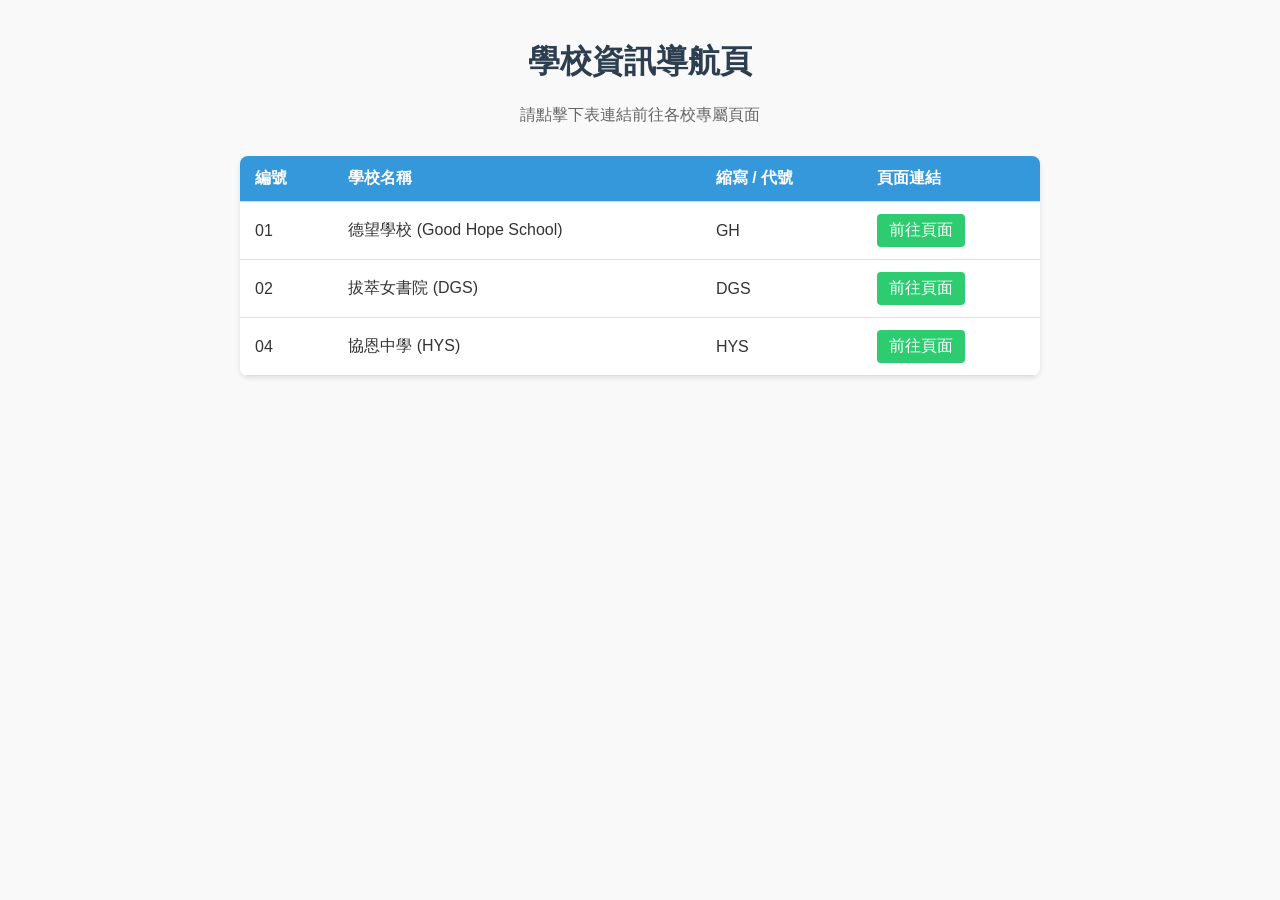
==== index.html @ 7e151144 "Add files via upload" ====
<!DOCTYPE html>
<html lang="zh-HK">
<head>
    <meta charset="UTF-8">
    <meta name="viewport" content="width=device-width, initial-scale=1.0">
    <title>學校導航目錄 Index</title>
    <style>
        body {
            font-family: Arial, "PingFang HK", "Microsoft JhengHei", sans-serif;
            max-width: 800px;
            margin: 40px auto;
            padding: 0 20px;
            background-color: #f9f9f9;
            color: #333;
        }

        h1 {
            text-align: center;
            color: #2c3e50;
        }

        .subtitle {
            text-align: center;
            color: #666;
            margin-bottom: 30px;
        }

        table {
            width: 100%;
            border-collapse: collapse;
            background-color: #fff;
            box-shadow: 0 2px 5px rgba(0, 0, 0, 0.1);
            border-radius: 8px;
            overflow: hidden;
        }

        th, td {
            padding: 12px 15px;
            text-align: left;
            border-bottom: 1px solid #ddd;
        }

        th {
            background-color: #3498db;
            color: white;
            font-weight: bold;
        }

        tr:hover {
            background-color: #f1f1f1;
        }

        .btn-link {
            display: inline-block;
            padding: 6px 12px;
            background-color: #2ecc71;
            color: white;
            text-decoration: none;
            border-radius: 4px;
            transition: background-color 0.2s ease;
        }

        .btn-link:hover {
            background-color: #27ae60;
        }
    </style>
</head>
<body>

    <h1>學校資訊導航頁</h1>
    <p class="subtitle">請點擊下表連結前往各校專屬頁面</p>

    <table>
        <thead>
            <tr>
                <th>編號</th>
                <th>學校名稱</th>
                <th>縮寫 / 代號</th>
                <th>頁面連結</th>
            </tr>
        </thead>
        <tbody>
            <tr>
                <td>01</td>
                <td>德望學校 (Good Hope School)</td>
                <td>GH</td>
                <td><a href="GH.html" class="btn-link">前往頁面</a></td>
            </tr>
            <tr>
                <td>02</td>
                <td>拔萃女書院 (DGS)</td>
                <td>DGS</td>
                <td><a href="DGS.html" class="btn-link">前往頁面</a></td>
            </tr>
           
            <tr>
                <td>04</td>
                <td>協恩中學 (HYS)</td>
                <td>HYS</td>
                <td><a href="HYS.html" class="btn-link">前往頁面</a></td>
            </tr>
        </tbody>
    </table>

</body>
</html>
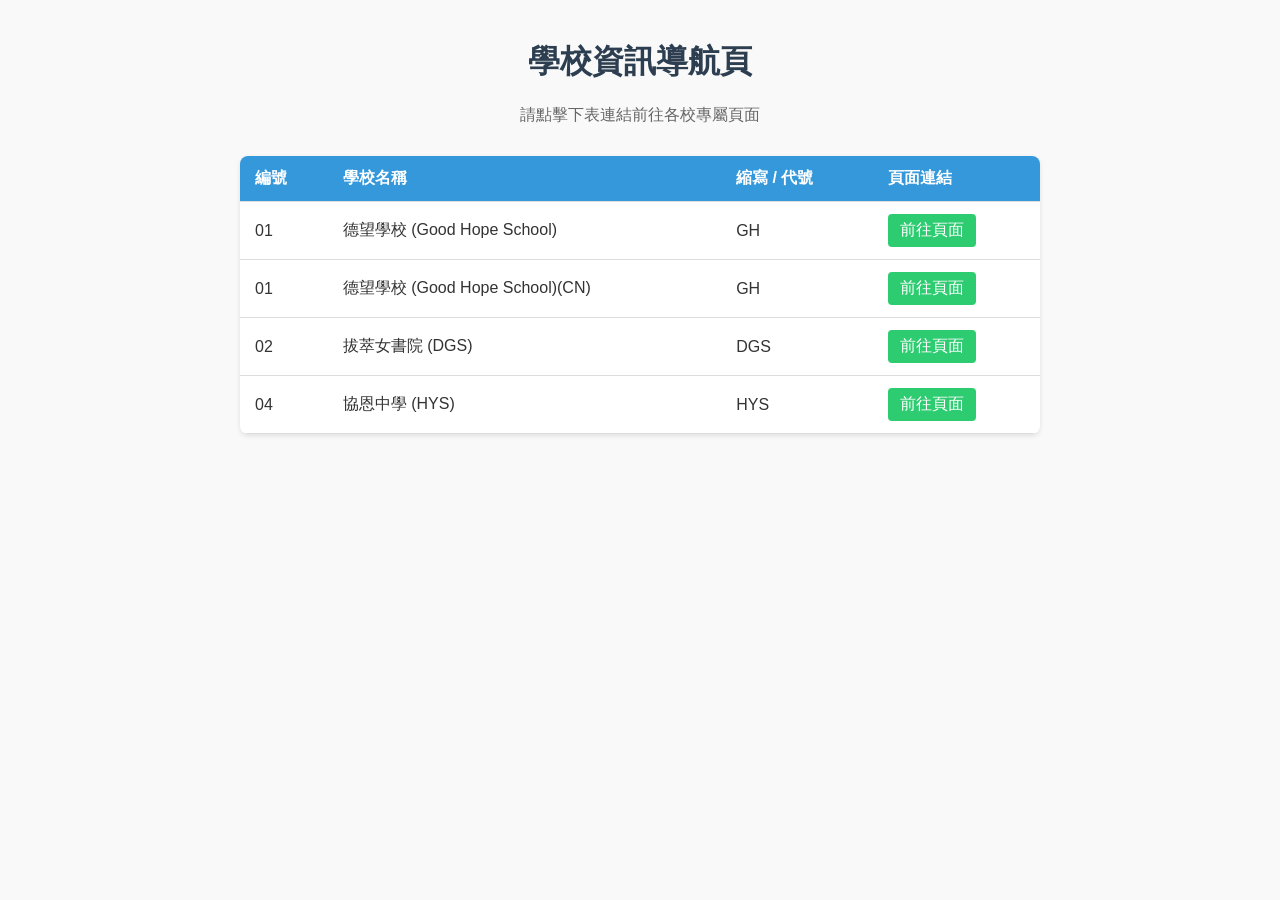
==== commit 923de80c: "Update index.html" ====
--- a/index.html
+++ b/index.html
@@ -87,6 +87,12 @@
                 <td><a href="GH.html" class="btn-link">前往頁面</a></td>
             </tr>
             <tr>
+                <td>01</td>
+                <td>德望學校 (Good Hope School)(CN)</td>
+                <td>GH</td>
+                <td><a href="ChineseWord.html" class="btn-link">前往頁面</a></td>
+            </tr>
+            <tr>
                 <td>02</td>
                 <td>拔萃女書院 (DGS)</td>
                 <td>DGS</td>
@@ -103,4 +109,4 @@
     </table>
 
 </body>
-</html>+</html>
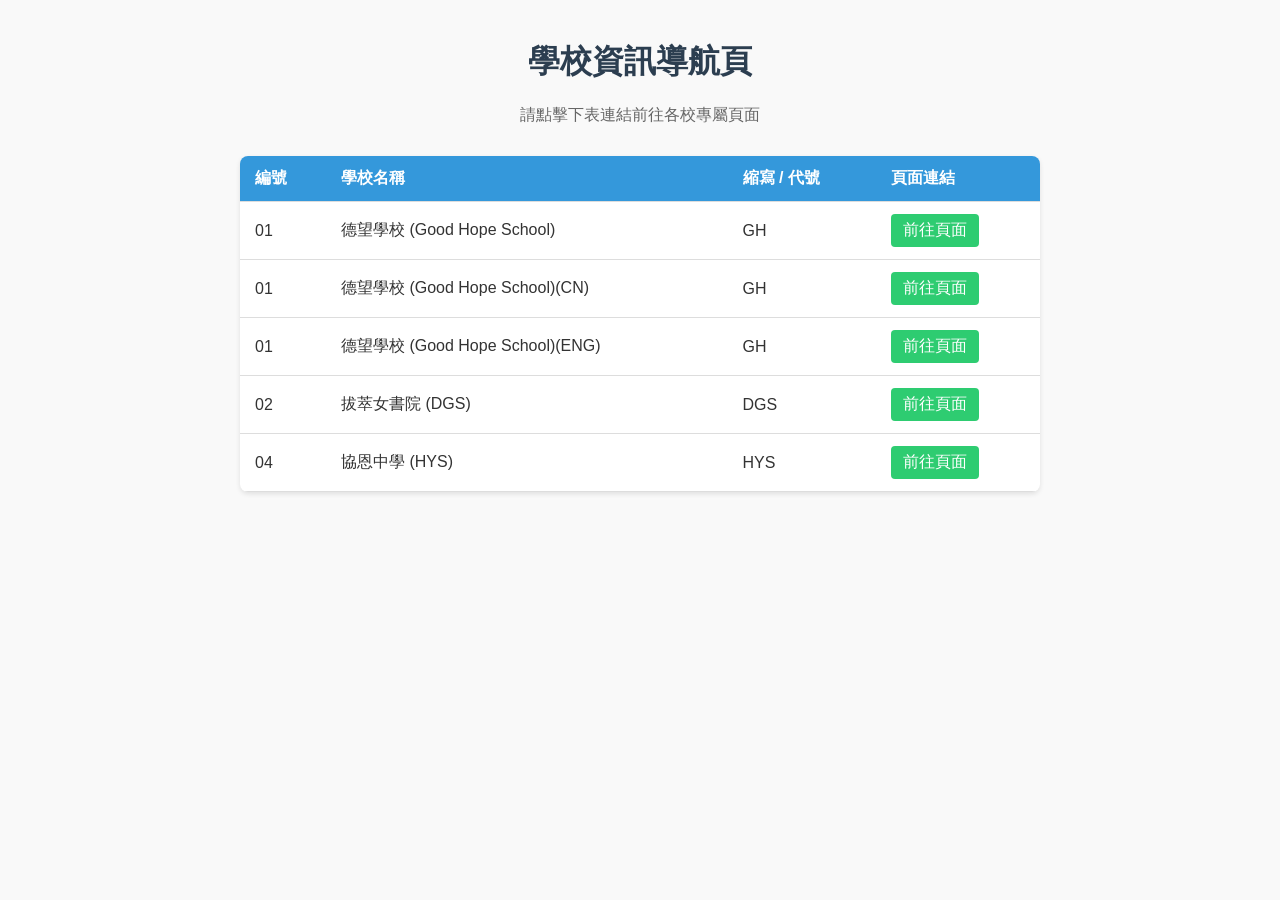
==== commit 9d3bcf24: "Update index.html" ====
--- a/index.html
+++ b/index.html
@@ -92,6 +92,12 @@
                 <td>GH</td>
                 <td><a href="ChineseWord.html" class="btn-link">前往頁面</a></td>
             </tr>
+             <tr>
+                <td>01</td>
+                <td>德望學校 (Good Hope School)(ENG)</td>
+                <td>GH</td>
+                <td><a href="https://sallymak000.github.io/YLE_Movers_private/Topics/interview_Eng.html" class="btn-link">前往頁面</a></td>
+            </tr>
             <tr>
                 <td>02</td>
                 <td>拔萃女書院 (DGS)</td>
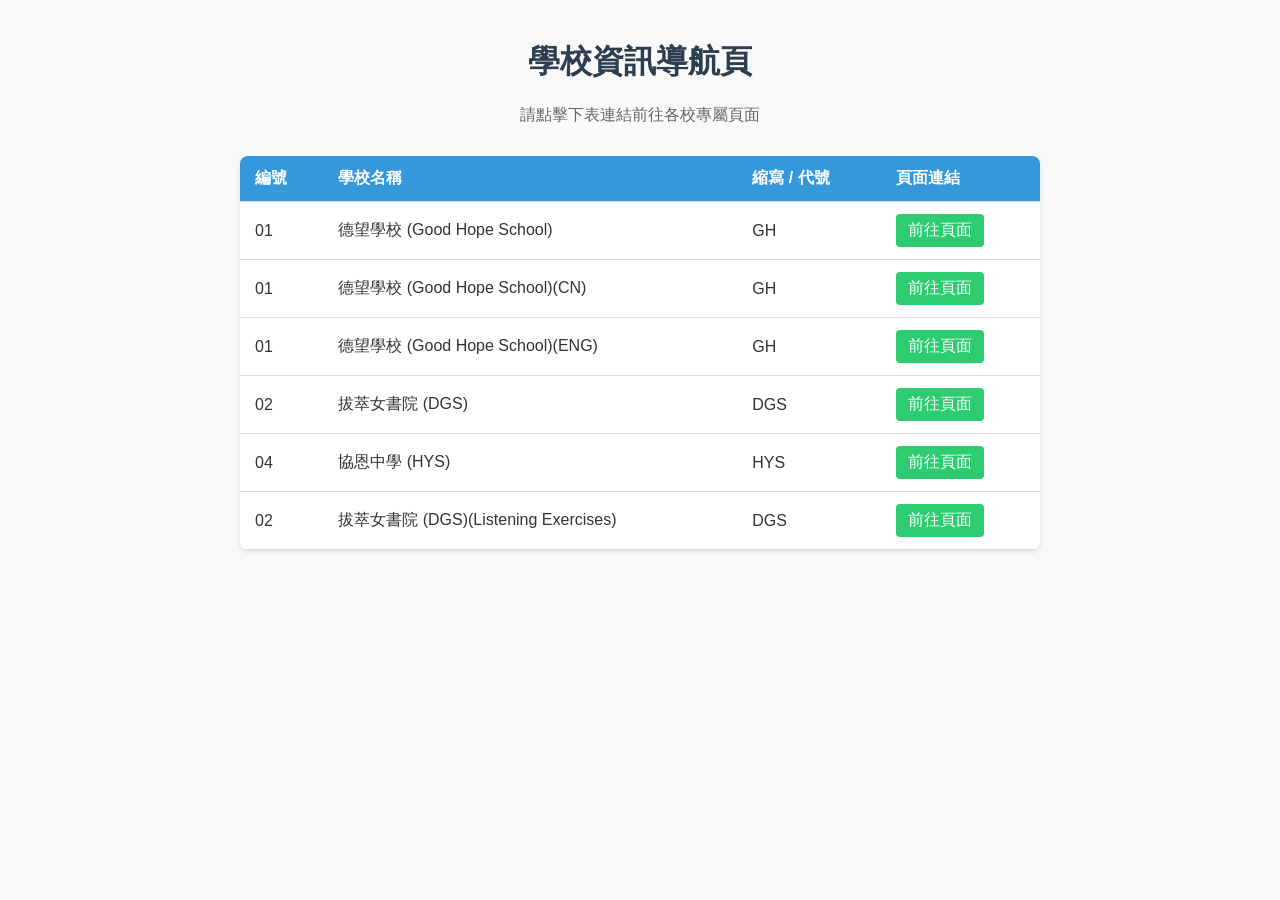
==== commit 114eafec: "Update index.html" ====
--- a/index.html
+++ b/index.html
@@ -111,6 +111,13 @@
                 <td>HYS</td>
                 <td><a href="HYS.html" class="btn-link">前往頁面</a></td>
             </tr>
+            <tr>
+                <td>02</td>
+                <td>拔萃女書院 (DGS)(Listening Exercises)</td>
+                <td>DGS</td>
+                <td><a href="audio_playlist.html" class="btn-link">前往頁面</a></td>
+            </tr>
+
         </tbody>
     </table>
 
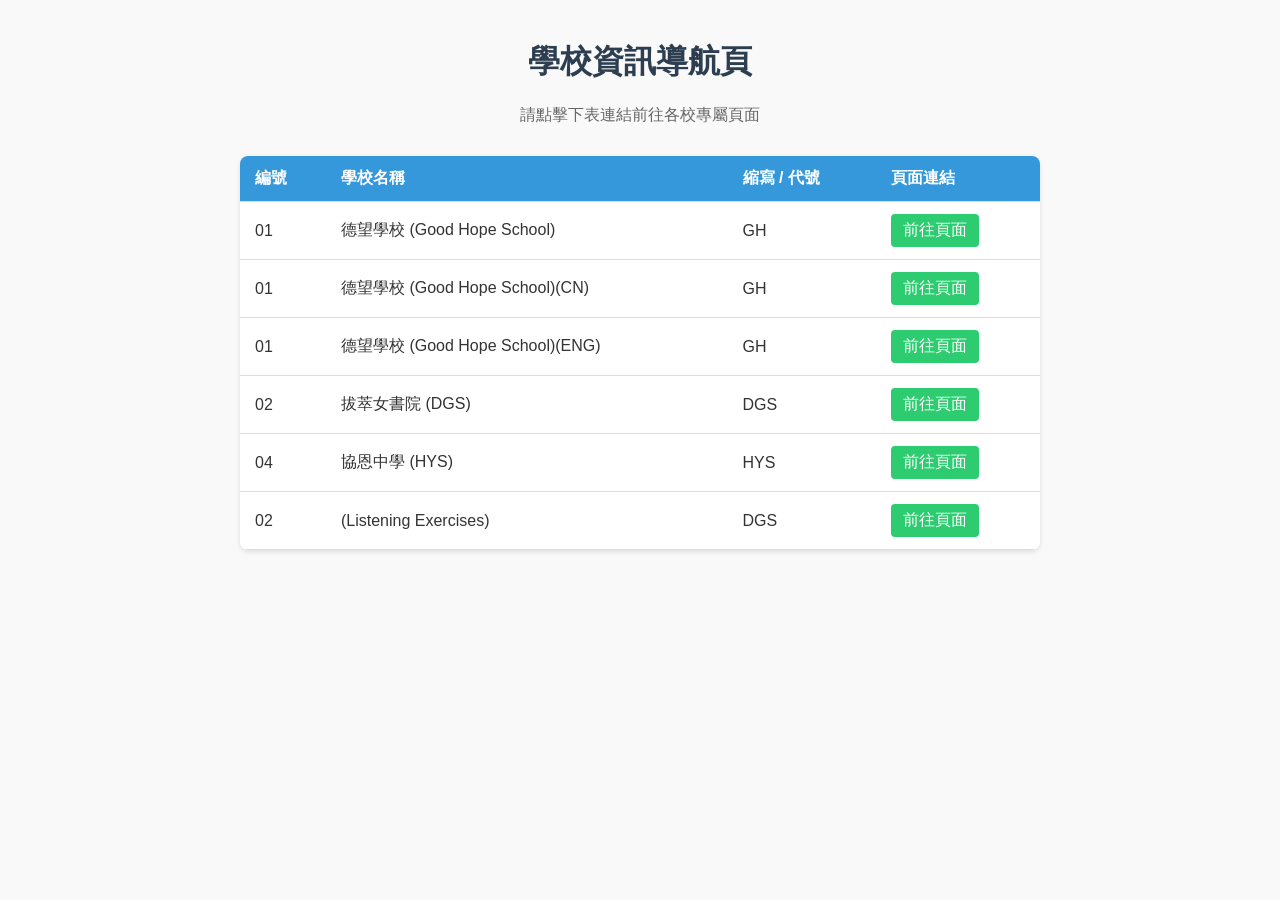
==== commit 14a56a58: "Update index.html" ====
--- a/index.html
+++ b/index.html
@@ -113,7 +113,7 @@
             </tr>
             <tr>
                 <td>02</td>
-                <td>拔萃女書院 (DGS)(Listening Exercises)</td>
+                <td>(Listening Exercises)</td>
                 <td>DGS</td>
                 <td><a href="audio_playlist.html" class="btn-link">前往頁面</a></td>
             </tr>
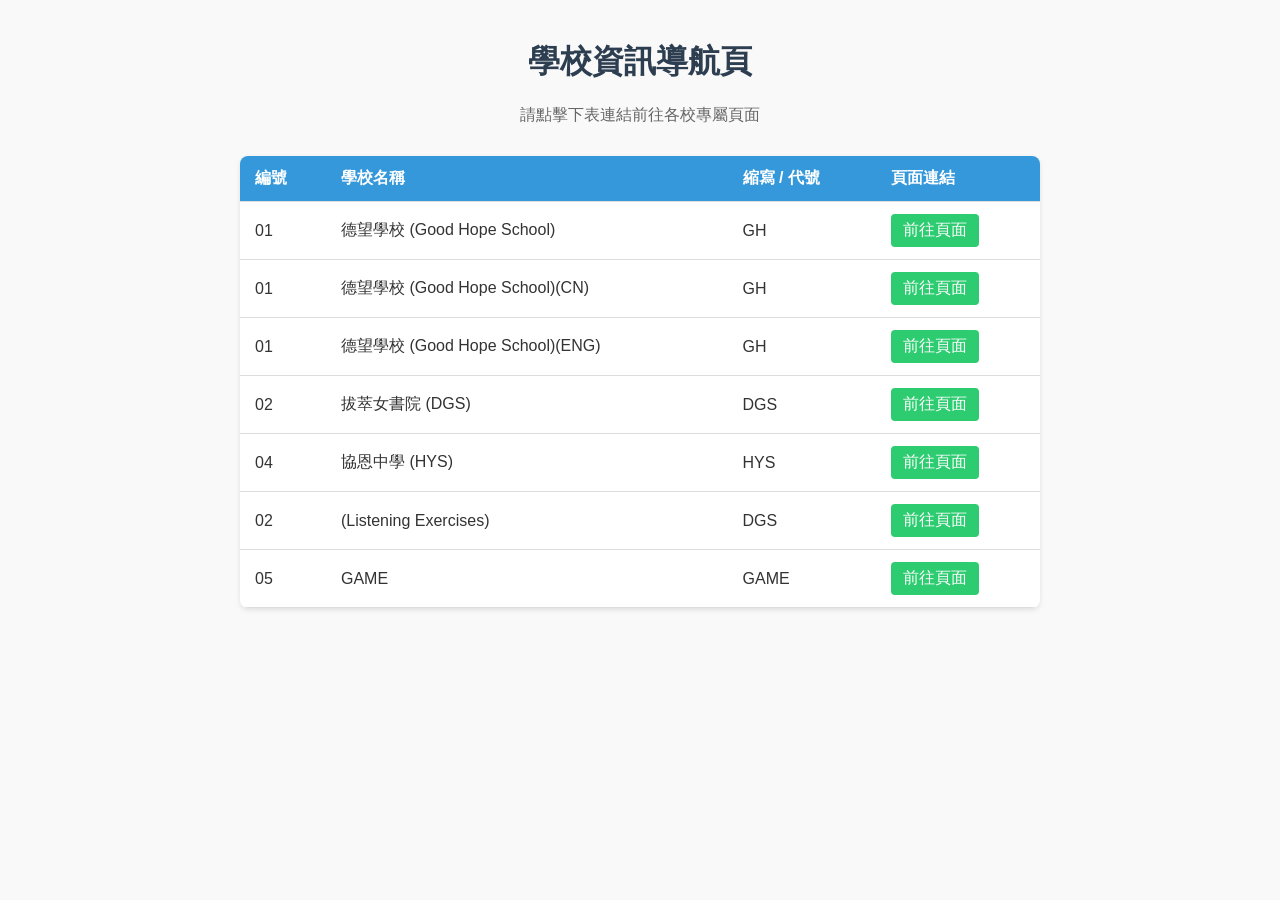
==== commit 3f9b2e4f: "Update index.html" ====
--- a/index.html
+++ b/index.html
@@ -117,6 +117,12 @@
                 <td>DGS</td>
                 <td><a href="audio_playlist.html" class="btn-link">前往頁面</a></td>
             </tr>
+            <tr>
+                <td>05</td>
+                <td>GAME</td>
+                <td>GAME</td>
+                <td><a href="game.html" class="btn-link">前往頁面</a></td>
+            </tr>
 
         </tbody>
     </table>
